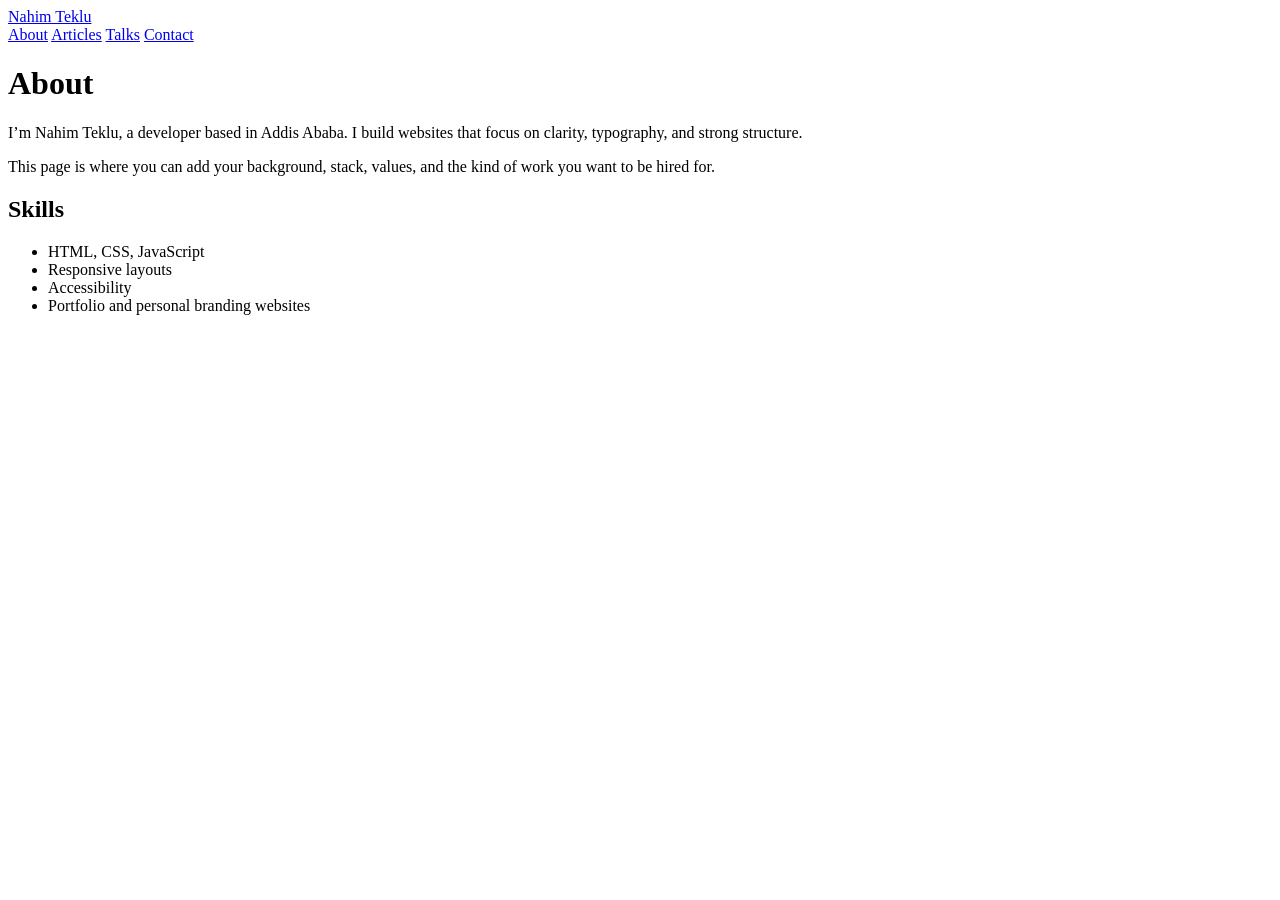
==== about.html @ b85ef7c7 "Add about page" ====
<!doctype html>
<html lang="en">
<head>
  <meta charset="utf-8" />
  <meta name="viewport" content="width=device-width, initial-scale=1" />
  <meta name="description" content="About Nahim Teklu" />
  <title>About — Nahim Teklu</title>
  <link rel="stylesheet" href="styles.css" />
</head>
<body>
  <header class="site-header">
    <div class="container header-inner">
      <a class="brand" href="index.html">Nahim Teklu</a>
      <nav class="site-nav" aria-label="Primary">
        <a href="about.html" aria-current="page">About</a>
        <a href="articles.html">Articles</a>
        <a href="talks.html">Talks</a>
        <a href="index.html#contact">Contact</a>
      </nav>
    </div>
  </header>

  <main class="section">
    <div class="container prose">
      <h1>About</h1>
      <p>
        I’m Nahim Teklu, a developer based in Addis Ababa. I build websites that
        focus on clarity, typography, and strong structure.
      </p>
      <p>
        This page is where you can add your background, stack, values, and the kind
        of work you want to be hired for.
      </p>

      <h2>Skills</h2>
      <ul>
        <li>HTML, CSS, JavaScript</li>
        <li>Responsive layouts</li>
        <li>Accessibility</li>
        <li>Portfolio and personal branding websites</li>
      </ul>
    </div>
  </main>
</body>
</html>
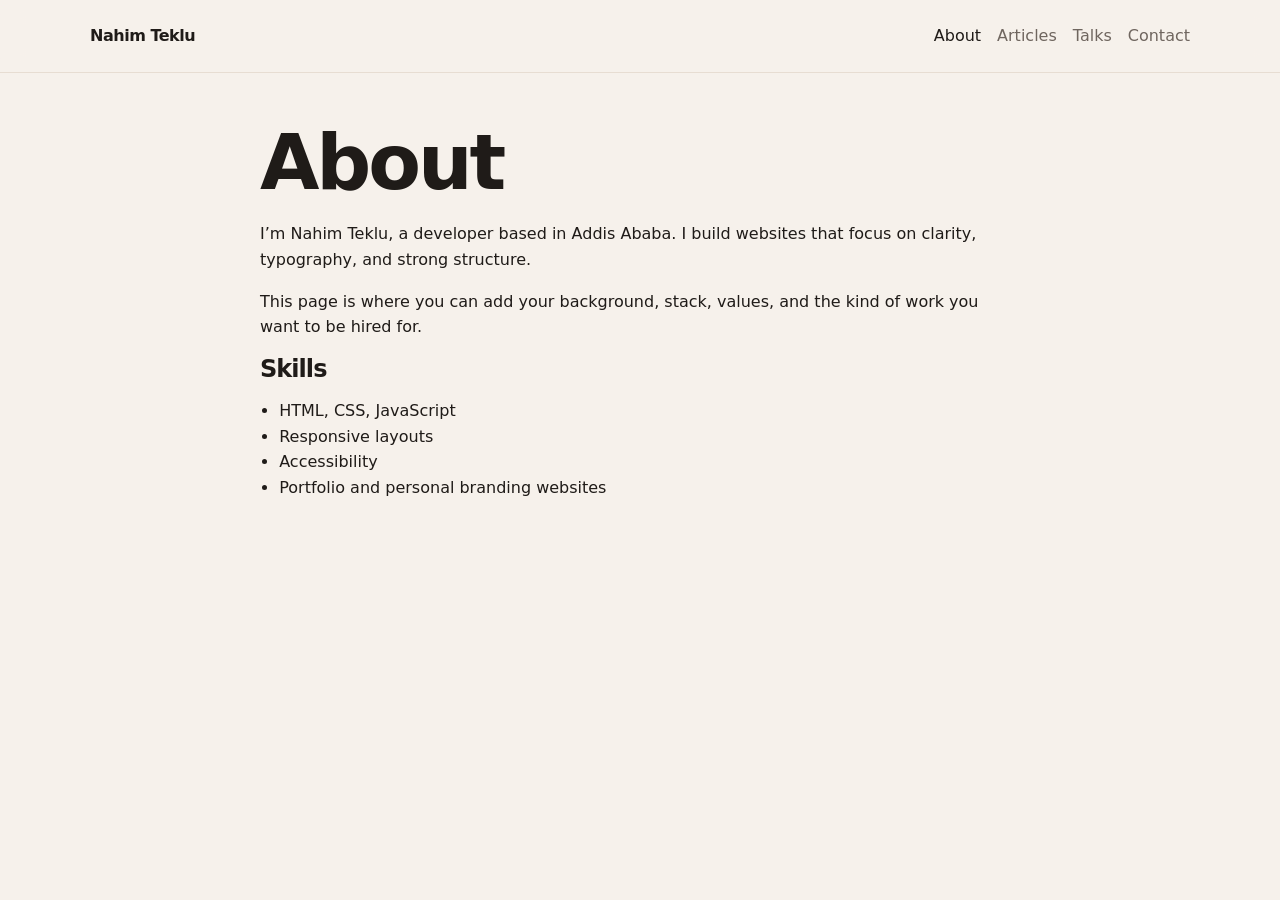
==== commit 35759d34: "updated portfolio layout" ====
--- a/about.html
+++ b/about.html
@@ -5,7 +5,7 @@
   <meta name="viewport" content="width=device-width, initial-scale=1" />
   <meta name="description" content="About Nahim Teklu" />
   <title>About — Nahim Teklu</title>
-  <link rel="stylesheet" href="styles.css" />
+  <link rel="stylesheet" href="css/styles.css" />
 </head>
 <body>
   <header class="site-header">
--- a/css/styles.css
+++ b/css/styles.css
@@ -0,0 +1,233 @@
+:root {
+    --bg: #f6f1eb;
+    --surface: #fffaf5;
+    --text: #1f1b18;
+    --muted: #6f665f;
+    --line: #e7ddd2;
+    --accent: #5b4b8a;
+    --accent-2: #efe7ff;
+    --shadow: 0 12px 30px rgba(0,0,0,.06);
+    --radius: 20px;
+    --container: 1100px;
+  }
+  
+  * { box-sizing: border-box; }
+  
+  html { scroll-behavior: smooth; }
+  
+  body {
+    margin: 0;
+    font-family: Inter, system-ui, -apple-system, BlinkMacSystemFont, "Segoe UI", sans-serif;
+    background: var(--bg);
+    color: var(--text);
+    line-height: 1.6;
+  }
+  
+  a { color: inherit; text-decoration: none; }
+  
+  .container {
+    width: min(calc(100% - 2rem), var(--container));
+    margin: 0 auto;
+  }
+  
+  .skip-link {
+    position: absolute;
+    left: -999px;
+    top: 1rem;
+    background: #000;
+    color: #fff;
+    padding: .75rem 1rem;
+    border-radius: .5rem;
+  }
+  
+  .skip-link:focus { left: 1rem; z-index: 10; }
+  
+  .site-header {
+    position: sticky;
+    top: 0;
+    background: rgba(246,241,235,.88);
+    backdrop-filter: blur(12px);
+    border-bottom: 1px solid var(--line);
+    z-index: 20;
+  }
+  
+  .header-inner {
+    min-height: 72px;
+    display: flex;
+    align-items: center;
+    justify-content: space-between;
+    gap: 1rem;
+  }
+  
+  .brand {
+    font-weight: 700;
+    letter-spacing: -0.03em;
+  }
+  
+  .site-nav {
+    display: flex;
+    gap: 1rem;
+    flex-wrap: wrap;
+  }
+  
+  .site-nav a {
+    color: var(--muted);
+  }
+  
+  .site-nav a[aria-current="page"] {
+    color: var(--text);
+  }
+  
+  .nav-toggle {
+    display: none;
+    border: 1px solid var(--line);
+    background: var(--surface);
+    padding: .6rem .9rem;
+    border-radius: 999px;
+  }
+  
+  .hero {
+    padding: 5rem 0 3rem;
+  }
+  
+  .hero-grid {
+    display: grid;
+    grid-template-columns: 1.4fr .9fr;
+    gap: 2rem;
+    align-items: center;
+  }
+  
+  .eyebrow, .card-label, .meta {
+    text-transform: uppercase;
+    letter-spacing: .12em;
+    font-size: .78rem;
+    color: var(--muted);
+  }
+  
+  h1, h2, h3 {
+    line-height: 1.1;
+    letter-spacing: -0.04em;
+    margin: 0 0 1rem;
+  }
+  
+  h1 { font-size: clamp(2.8rem, 6vw, 5.5rem); }
+  
+  .lead {
+    font-size: 1.15rem;
+    max-width: 60ch;
+    color: var(--muted);
+  }
+  
+  .hero-actions {
+    display: flex;
+    gap: .75rem;
+    flex-wrap: wrap;
+    margin-top: 1.5rem;
+  }
+  
+  .button {
+    display: inline-flex;
+    align-items: center;
+    justify-content: center;
+    padding: .9rem 1.2rem;
+    border-radius: 999px;
+    border: 1px solid var(--line);
+  }
+  
+  .primary {
+    background: var(--text);
+    color: #fff;
+    border-color: var(--text);
+  }
+  
+  .secondary {
+    background: var(--surface);
+  }
+  
+  .hero-card, .project-card, .contact-box, .list-item {
+    background: var(--surface);
+    border: 1px solid var(--line);
+    border-radius: var(--radius);
+    box-shadow: var(--shadow);
+  }
+  
+  .hero-card {
+    padding: 1.5rem;
+    min-height: 280px;
+  }
+  
+  .section {
+    padding: 3rem 0;
+  }
+  
+  .muted {
+    background: rgba(255,255,255,.35);
+  }
+  
+  .section-heading {
+    display: flex;
+    justify-content: space-between;
+    align-items: baseline;
+    gap: 1rem;
+    margin-bottom: 1.25rem;
+  }
+  
+  .card-grid, .list-grid {
+    display: grid;
+    gap: 1rem;
+  }
+  
+  .card-grid {
+    grid-template-columns: repeat(3, 1fr);
+  }
+  
+  .project-card, .list-item, .contact-box {
+    padding: 1.25rem;
+  }
+  
+  .list-grid {
+    grid-template-columns: repeat(2, 1fr);
+  }
+  
+  .text-link {
+    color: var(--accent);
+  }
+  
+  .contact-box {
+    max-width: 720px;
+  }
+  
+  .prose {
+    max-width: 760px;
+  }
+  
+  .prose ul {
+    padding-left: 1.2rem;
+  }
+  
+  .site-footer {
+    padding: 2rem 0 3rem;
+    color: var(--muted);
+  }
+  
+  @media (max-width: 860px) {
+    .hero-grid, .card-grid, .list-grid {
+      grid-template-columns: 1fr;
+    }
+  
+    .nav-toggle { display: inline-flex; }
+  
+    .site-nav {
+      display: none;
+    }
+  
+    .site-nav.is-open {
+      display: flex;
+      width: 100%;
+      padding: 1rem 0;
+    }
+  
+    .header-inner {
+      flex-wrap: wrap;
+    }
+  }
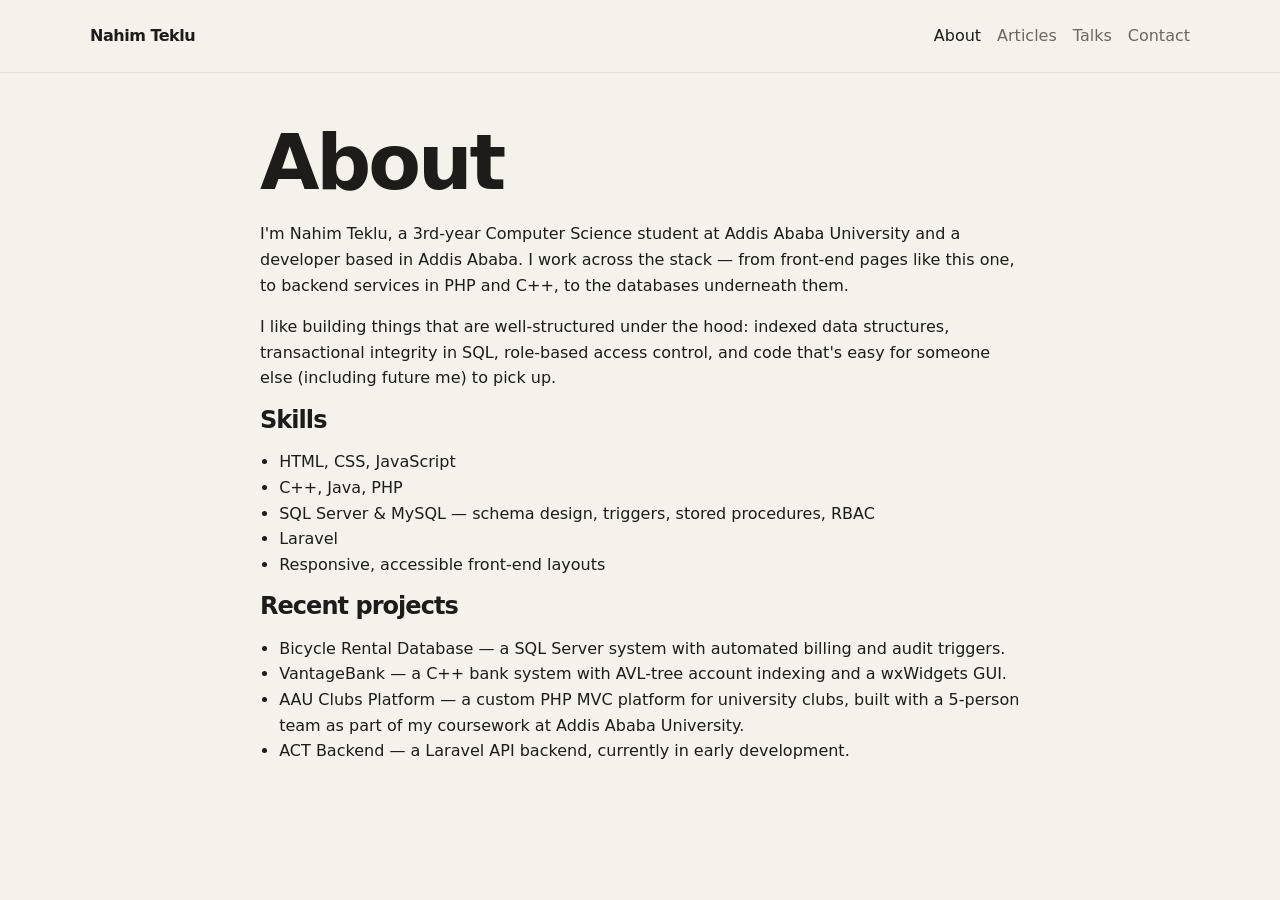
==== commit 87daf8cb: "Add files via upload" ====
--- a/about.html
+++ b/about.html
@@ -24,20 +24,32 @@
     <div class="container prose">
       <h1>About</h1>
       <p>
-        I’m Nahim Teklu, a developer based in Addis Ababa. I build websites that
-        focus on clarity, typography, and strong structure.
+        I'm Nahim Teklu, a 3rd-year Computer Science student at Addis Ababa
+        University and a developer based in Addis Ababa. I work across the
+        stack — from front-end pages like this one, to backend services in
+        PHP and C++, to the databases underneath them.
       </p>
       <p>
-        This page is where you can add your background, stack, values, and the kind
-        of work you want to be hired for.
+        I like building things that are well-structured under the hood: indexed data
+        structures, transactional integrity in SQL, role-based access control, and code
+        that's easy for someone else (including future me) to pick up.
       </p>
 
       <h2>Skills</h2>
       <ul>
         <li>HTML, CSS, JavaScript</li>
-        <li>Responsive layouts</li>
-        <li>Accessibility</li>
-        <li>Portfolio and personal branding websites</li>
+        <li>C++, Java, PHP</li>
+        <li>SQL Server &amp; MySQL — schema design, triggers, stored procedures, RBAC</li>
+        <li>Laravel</li>
+        <li>Responsive, accessible front-end layouts</li>
+      </ul>
+
+      <h2>Recent projects</h2>
+      <ul>
+        <li><a href="https://github.com/nahim13/bike-rental-db">Bicycle Rental Database</a> — a SQL Server system with automated billing and audit triggers.</li>
+        <li><a href="https://github.com/nahim13/VantageBank-DSA">VantageBank</a> — a C++ bank system with AVL-tree account indexing and a wxWidgets GUI.</li>
+        <li><a href="https://github.com/Ra58ad/AAU-Clubs-Platform">AAU Clubs Platform</a> — a custom PHP MVC platform for university clubs, built with a 5-person team as part of my coursework at Addis Ababa University.</li>
+        <li><a href="https://github.com/nahim13/ACT_BACKEND">ACT Backend</a> — a Laravel API backend, currently in early development.</li>
       </ul>
     </div>
   </main>
